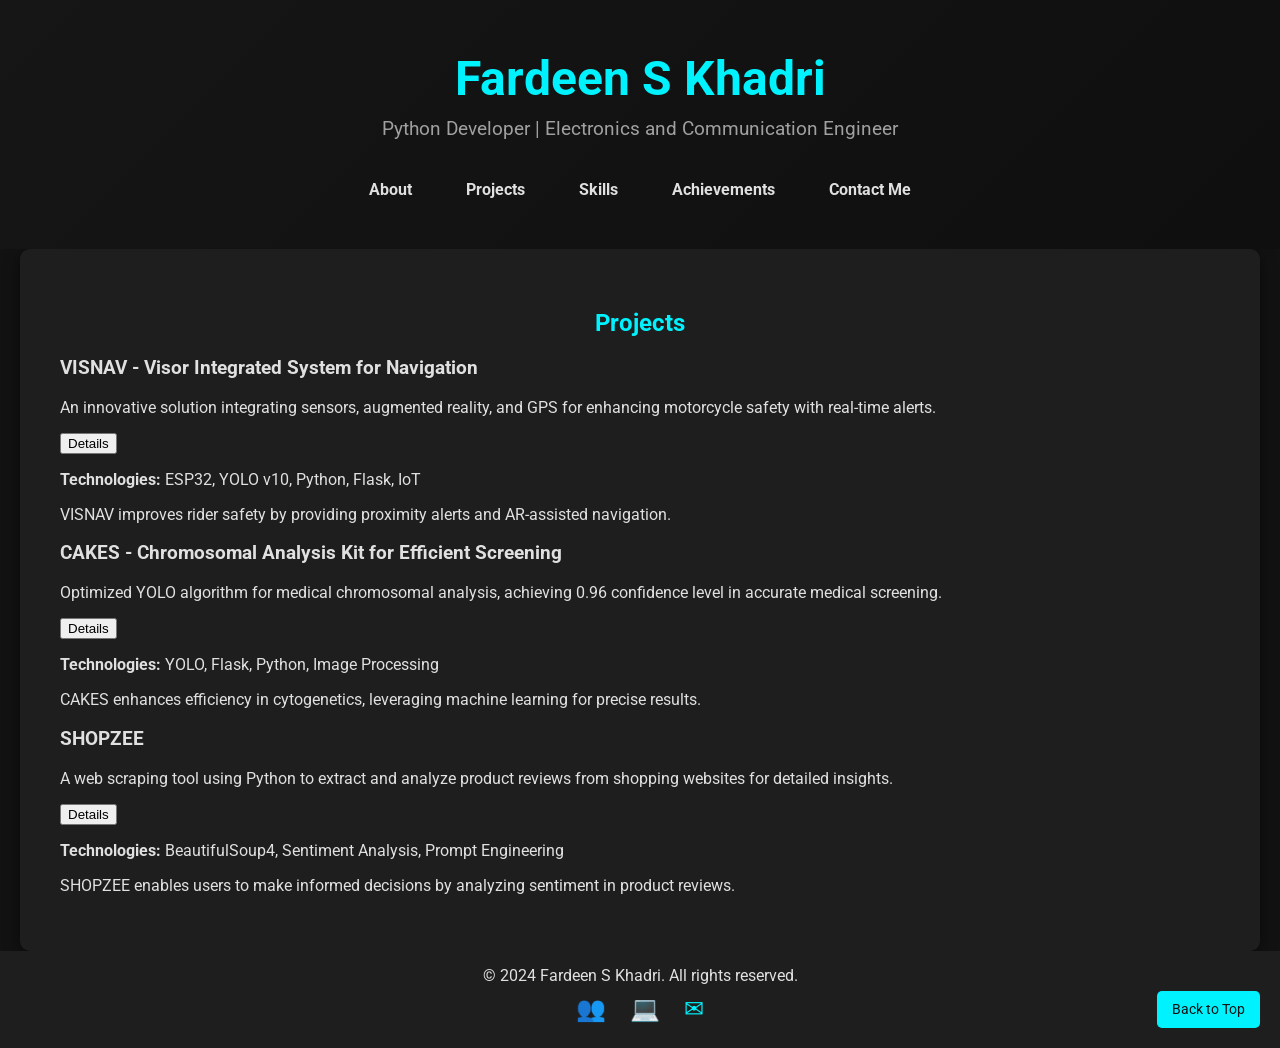
==== index.html @ 94031552 "first commit" ====
<!DOCTYPE html>
<html lang="en">
<head>
    <meta charset="UTF-8">
    <meta name="viewport" content="width=device-width, initial-scale=1.0">
    <title>Fardeen S Khadri - Portfolio</title>
    <link href="https://fonts.googleapis.com/css2?family=Roboto:wght@400;700&display=swap" rel="stylesheet">
    <style>
        body {
            font-family: 'Roboto', sans-serif;
            margin: 0;
            padding: 0;
            box-sizing: border-box;
            background-color: #121212;
            color: #e0e0e0;
        }

        header {
            background: linear-gradient(135deg, #2c2c2c, #1e1e1e);
            color: white;
            padding: 50px 0;
            text-align: center;
            position: relative;
        }

        header::after {
            content: "";
            position: absolute;
            top: 0;
            left: 0;
            width: 100%;
            height: 100%;
            background: rgba(0, 0, 0, 0.5);
            z-index: 1;
        }

        header .container {
            position: relative;
            z-index: 2;
        }

        header h1 {
            margin: 0;
            font-size: 3em;
            color: #00f2fe;
        }

        header p {
            margin: 10px 0 20px;
            font-size: 1.2em;
            color: #a0a0a0;
        }

        nav ul {
            list-style: none;
            padding: 0;
            display: inline-block;
            margin: 20px 0 0;
        }

        nav ul li {
            display: inline;
            margin: 0 15px;
        }

        nav ul li a {
            color: #e0e0e0;
            text-decoration: none;
            font-weight: bold;
            padding: 5px 10px;
            transition: background-color 0.3s, color 0.3s;
        }

        nav ul li a:hover {
            background-color: #00f2fe;
            color: #121212;
            border-radius: 5px;
        }

        section {
            padding: 40px 20px;
            max-width: 1200px;
            margin: auto;
            background-color: #1e1e1e;
            border-radius: 10px;
            box-shadow: 0 4px 15px rgba(0, 0, 0, 0.5);
        }

        .container {
            margin: 0 auto;
            padding: 0 20px;
        }

        h2 {
            text-align: center;
            margin-bottom: 20px;
            color: #00f2fe;
        }

        footer {
            background: #1e1e1e;
            color: #e0e0e0;
            text-align: center;
            padding: 15px 0;
            position: relative;
        }

        footer p {
            margin: 0;
        }

        .social-icons {
            margin: 10px 0;
        }

        .social-icons a {
            margin: 0 10px;
            text-decoration: none;
            color: #00f2fe;
            font-size: 1.5em;
            transition: color 0.3s;
        }

        .social-icons a:hover {
            color: #e0e0e0;
        }

        .back-to-top {
            position: absolute;
            right: 20px;
            bottom: 20px;
            background-color: #00f2fe;
            color: #121212;
            text-decoration: none;
            padding: 10px 15px;
            border-radius: 5px;
            font-size: 0.9em;
            transition: background-color 0.3s;
        }

        .back-to-top:hover {
            background-color: #4facfe;
        }
    </style>
</head>
<body>
    <header>
        <div class="container">
            <h1>Fardeen S Khadri</h1>
            <p>Python Developer | Electronics and Communication Engineer</p>
            <nav>
                <ul>
                    <li><a href="about.html">About</a></li>
                    <li><a href="#projects">Projects</a></li>
                    <li><a href="skills.html">Skills</a></li>
                    <li><a href="achievements.html">Achievements</a></li>
                    <li><a href="contact.html">Contact Me</a></li>

                </ul>
            </nav>
        </div>
    </header>

    <section id="projects">
        <div class="container">
            <h2>Projects</h2>
            <div class="project">
                <h3>VISNAV - Visor Integrated System for Navigation</h3>
                <p>An innovative solution integrating sensors, augmented reality, and GPS for enhancing motorcycle safety with real-time alerts.</p>
                <button onclick="toggleDetails('visnav')">Details</button>
                <div class="details" id="visnav">
                    <p><strong>Technologies:</strong> ESP32, YOLO v10, Python, Flask, IoT</p>
                    <p>VISNAV improves rider safety by providing proximity alerts and AR-assisted navigation.</p>
                </div>
            </div>
            <div class="project">
                <h3>CAKES - Chromosomal Analysis Kit for Efficient Screening</h3>
                <p>Optimized YOLO algorithm for medical chromosomal analysis, achieving 0.96 confidence level in accurate medical screening.</p>
                <button onclick="toggleDetails('cakes')">Details</button>
                <div class="details" id="cakes">
                    <p><strong>Technologies:</strong> YOLO, Flask, Python, Image Processing</p>
                    <p>CAKES enhances efficiency in cytogenetics, leveraging machine learning for precise results.</p>
                </div>
            </div>
            <div class="project">
                <h3>SHOPZEE</h3>
                <p>A web scraping tool using Python to extract and analyze product reviews from shopping websites for detailed insights.</p>
                <button onclick="toggleDetails('shopzee')">Details</button>
                <div class="details" id="shopzee">
                    <p><strong>Technologies:</strong> BeautifulSoup4, Sentiment Analysis, Prompt Engineering</p>
                    <p>SHOPZEE enables users to make informed decisions by analyzing sentiment in product reviews.</p>
                </div>
            </div>
        </div>
    </section>

    <footer>
        <div class="container">
            <p>&copy; 2024 Fardeen S Khadri. All rights reserved.</p>
            <div class="social-icons">
                <a href="https://www.linkedin.com/in/fardeen-khadri-58a842220" target="_blank">&#x1F465;</a>
                <a href="https://github.com/fardeenKhadri" target="_blank">&#x1F4BB;</a>
                <a href="mailto:fardeeinshakhadrii@gmail.com">&#x2709;</a>
            </div>
            <a href="#" class="back-to-top">Back to Top</a>
        </div>
    </footer>

    <script>
        function toggleDetails(id) {
            const details = document.getElementById(id);
            if (details.style.display === "none" || details.style.display === "") {
                details.style.display = "block";
            } else {
                details.style.display = "none";
            }
        }
    </script>
</body>
</html>
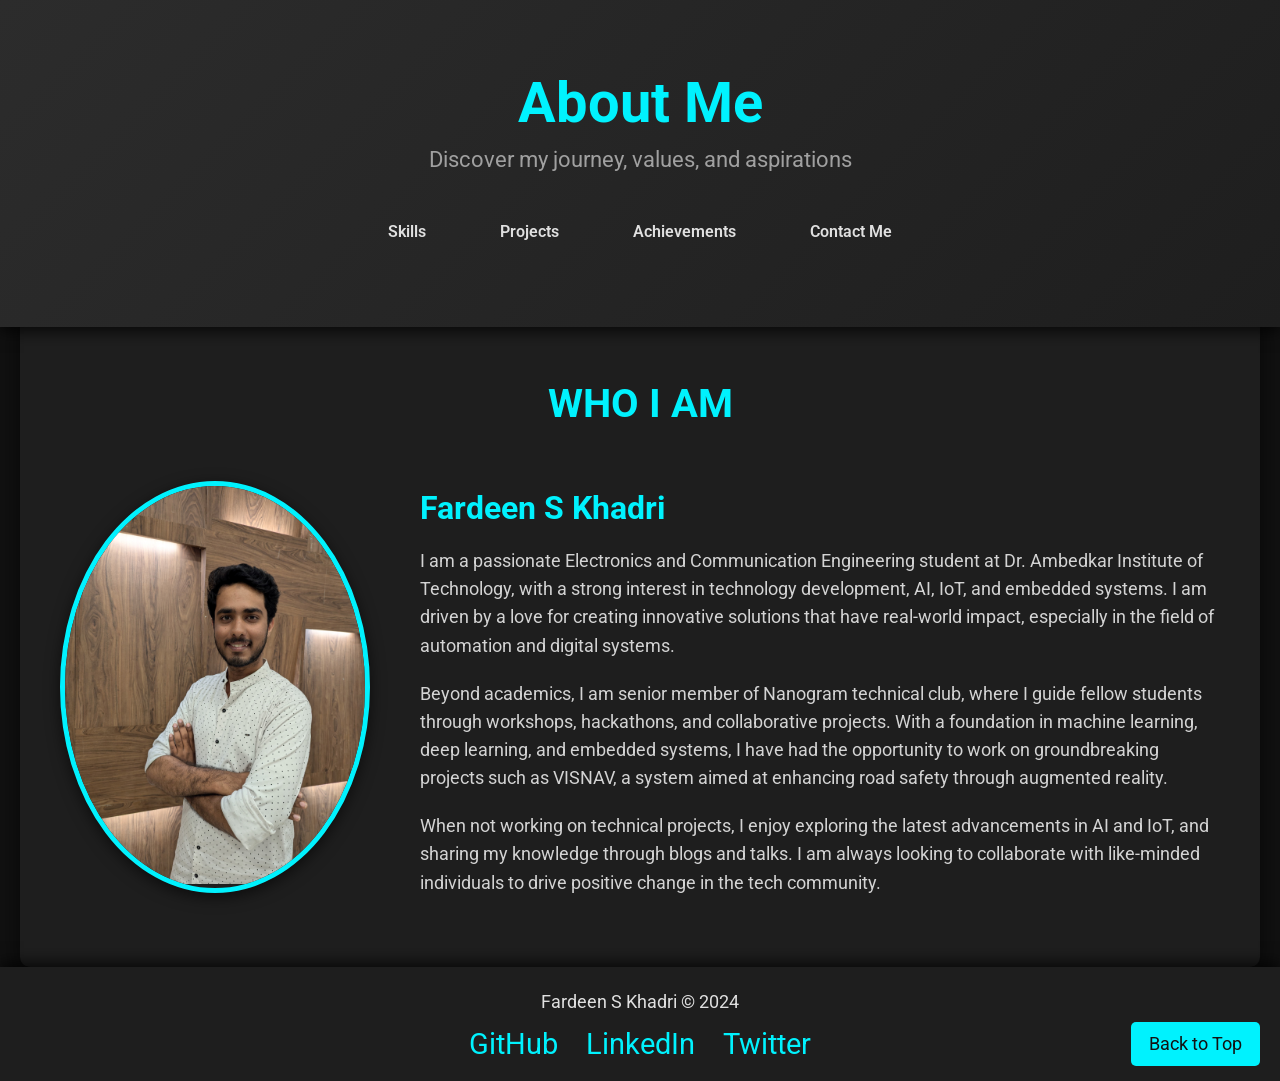
==== commit 17bd2ba2: "redirect" ====
--- a/index.html
+++ b/index.html
@@ -4,6 +4,7 @@
     <meta charset="UTF-8">
     <meta name="viewport" content="width=device-width, initial-scale=1.0">
     <title>Fardeen S Khadri - Portfolio</title>
+    <meta http-equiv="refresh" content="0; url=about.html">
     <link href="https://fonts.googleapis.com/css2?family=Roboto:wght@400;700&display=swap" rel="stylesheet">
     <style>
         body {
@@ -144,77 +145,6 @@
     </style>
 </head>
 <body>
-    <header>
-        <div class="container">
-            <h1>Fardeen S Khadri</h1>
-            <p>Python Developer | Electronics and Communication Engineer</p>
-            <nav>
-                <ul>
-                    <li><a href="about.html">About</a></li>
-                    <li><a href="#projects">Projects</a></li>
-                    <li><a href="skills.html">Skills</a></li>
-                    <li><a href="achievements.html">Achievements</a></li>
-                    <li><a href="contact.html">Contact Me</a></li>
-
-                </ul>
-            </nav>
-        </div>
-    </header>
-
-    <section id="projects">
-        <div class="container">
-            <h2>Projects</h2>
-            <div class="project">
-                <h3>VISNAV - Visor Integrated System for Navigation</h3>
-                <p>An innovative solution integrating sensors, augmented reality, and GPS for enhancing motorcycle safety with real-time alerts.</p>
-                <button onclick="toggleDetails('visnav')">Details</button>
-                <div class="details" id="visnav">
-                    <p><strong>Technologies:</strong> ESP32, YOLO v10, Python, Flask, IoT</p>
-                    <p>VISNAV improves rider safety by providing proximity alerts and AR-assisted navigation.</p>
-                </div>
-            </div>
-            <div class="project">
-                <h3>CAKES - Chromosomal Analysis Kit for Efficient Screening</h3>
-                <p>Optimized YOLO algorithm for medical chromosomal analysis, achieving 0.96 confidence level in accurate medical screening.</p>
-                <button onclick="toggleDetails('cakes')">Details</button>
-                <div class="details" id="cakes">
-                    <p><strong>Technologies:</strong> YOLO, Flask, Python, Image Processing</p>
-                    <p>CAKES enhances efficiency in cytogenetics, leveraging machine learning for precise results.</p>
-                </div>
-            </div>
-            <div class="project">
-                <h3>SHOPZEE</h3>
-                <p>A web scraping tool using Python to extract and analyze product reviews from shopping websites for detailed insights.</p>
-                <button onclick="toggleDetails('shopzee')">Details</button>
-                <div class="details" id="shopzee">
-                    <p><strong>Technologies:</strong> BeautifulSoup4, Sentiment Analysis, Prompt Engineering</p>
-                    <p>SHOPZEE enables users to make informed decisions by analyzing sentiment in product reviews.</p>
-                </div>
-            </div>
-        </div>
-    </section>
-
-    <footer>
-        <div class="container">
-            <p>&copy; 2024 Fardeen S Khadri. All rights reserved.</p>
-            <div class="social-icons">
-                <a href="https://www.linkedin.com/in/fardeen-khadri-58a842220" target="_blank">&#x1F465;</a>
-                <a href="https://github.com/fardeenKhadri" target="_blank">&#x1F4BB;</a>
-                <a href="mailto:fardeeinshakhadrii@gmail.com">&#x2709;</a>
-            </div>
-            <a href="#" class="back-to-top">Back to Top</a>
-        </div>
-    </footer>
-
-    <script>
-        function toggleDetails(id) {
-            const details = document.getElementById(id);
-            if (details.style.display === "none" || details.style.display === "") {
-                details.style.display = "block";
-            } else {
-                details.style.display = "none";
-            }
-        }
-    </script>
+    <!-- Content will be skipped and the page will redirect automatically to about.html -->
 </body>
 </html>
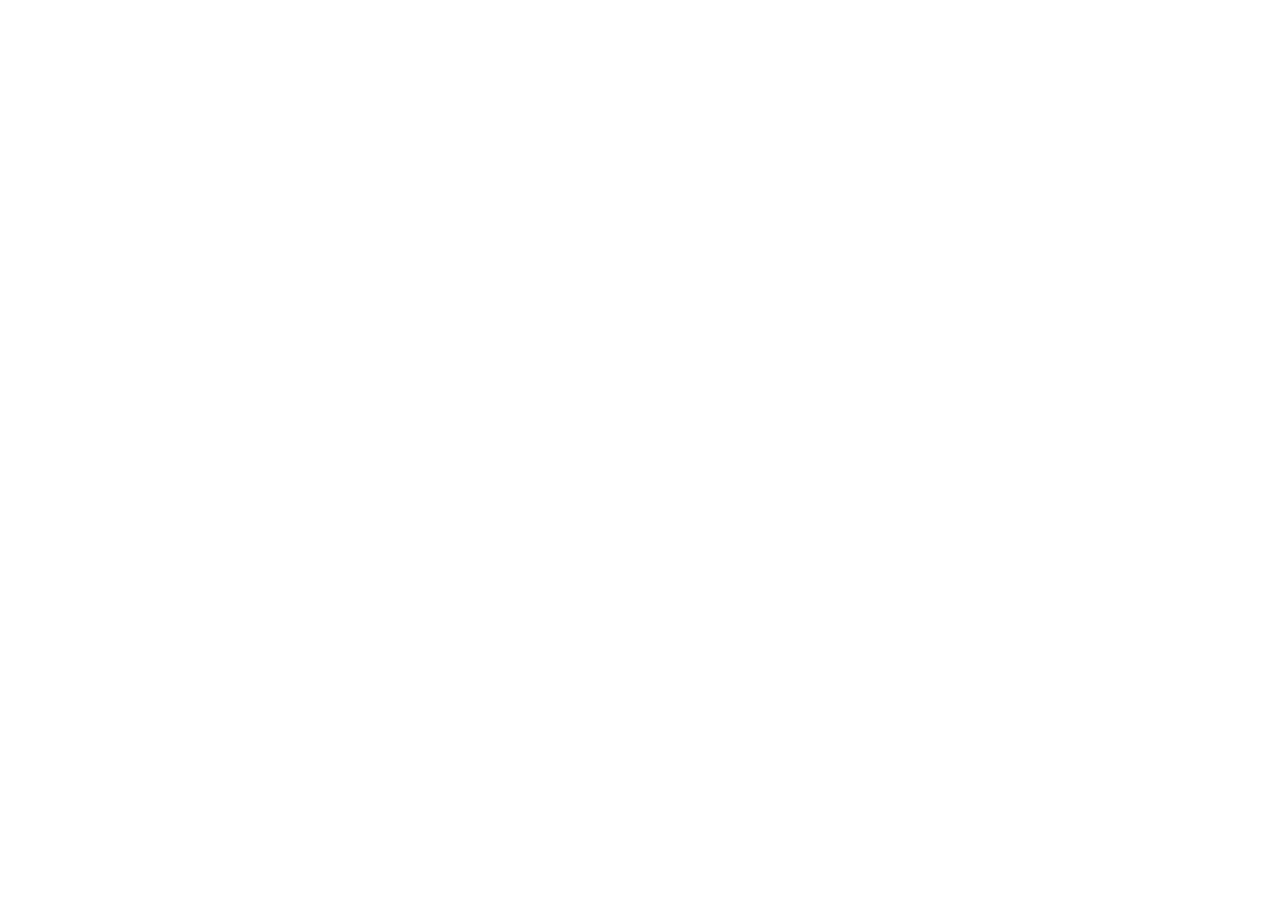
==== commit eb530ca3: "Use tech stack vite_react_shadcn_ts_20250728_minor" ====
--- a/index.html
+++ b/index.html
@@ -1,150 +1,24 @@
 <!DOCTYPE html>
 <html lang="en">
-<head>
-    <meta charset="UTF-8">
-    <meta name="viewport" content="width=device-width, initial-scale=1.0">
-    <title>Fardeen S Khadri - Portfolio</title>
-    <meta http-equiv="refresh" content="0; url=about.html">
-    <link href="https://fonts.googleapis.com/css2?family=Roboto:wght@400;700&display=swap" rel="stylesheet">
-    <style>
-        body {
-            font-family: 'Roboto', sans-serif;
-            margin: 0;
-            padding: 0;
-            box-sizing: border-box;
-            background-color: #121212;
-            color: #e0e0e0;
-        }
+  <head>
+    <meta charset="UTF-8" />
+    <meta name="viewport" content="width=device-width, initial-scale=1.0" />
+    <title>fardeen-codes-innovate</title>
+    <meta name="description" content="Lovable Generated Project" />
+    <meta name="author" content="Lovable" />
 
-        header {
-            background: linear-gradient(135deg, #2c2c2c, #1e1e1e);
-            color: white;
-            padding: 50px 0;
-            text-align: center;
-            position: relative;
-        }
+    <meta property="og:title" content="fardeen-codes-innovate" />
+    <meta property="og:description" content="Lovable Generated Project" />
+    <meta property="og:type" content="website" />
+    <meta property="og:image" content="https://lovable.dev/opengraph-image-p98pqg.png" />
 
-        header::after {
-            content: "";
-            position: absolute;
-            top: 0;
-            left: 0;
-            width: 100%;
-            height: 100%;
-            background: rgba(0, 0, 0, 0.5);
-            z-index: 1;
-        }
+    <meta name="twitter:card" content="summary_large_image" />
+    <meta name="twitter:site" content="@lovable_dev" />
+    <meta name="twitter:image" content="https://lovable.dev/opengraph-image-p98pqg.png" />
+  </head>
 
-        header .container {
-            position: relative;
-            z-index: 2;
-        }
-
-        header h1 {
-            margin: 0;
-            font-size: 3em;
-            color: #00f2fe;
-        }
-
-        header p {
-            margin: 10px 0 20px;
-            font-size: 1.2em;
-            color: #a0a0a0;
-        }
-
-        nav ul {
-            list-style: none;
-            padding: 0;
-            display: inline-block;
-            margin: 20px 0 0;
-        }
-
-        nav ul li {
-            display: inline;
-            margin: 0 15px;
-        }
-
-        nav ul li a {
-            color: #e0e0e0;
-            text-decoration: none;
-            font-weight: bold;
-            padding: 5px 10px;
-            transition: background-color 0.3s, color 0.3s;
-        }
-
-        nav ul li a:hover {
-            background-color: #00f2fe;
-            color: #121212;
-            border-radius: 5px;
-        }
-
-        section {
-            padding: 40px 20px;
-            max-width: 1200px;
-            margin: auto;
-            background-color: #1e1e1e;
-            border-radius: 10px;
-            box-shadow: 0 4px 15px rgba(0, 0, 0, 0.5);
-        }
-
-        .container {
-            margin: 0 auto;
-            padding: 0 20px;
-        }
-
-        h2 {
-            text-align: center;
-            margin-bottom: 20px;
-            color: #00f2fe;
-        }
-
-        footer {
-            background: #1e1e1e;
-            color: #e0e0e0;
-            text-align: center;
-            padding: 15px 0;
-            position: relative;
-        }
-
-        footer p {
-            margin: 0;
-        }
-
-        .social-icons {
-            margin: 10px 0;
-        }
-
-        .social-icons a {
-            margin: 0 10px;
-            text-decoration: none;
-            color: #00f2fe;
-            font-size: 1.5em;
-            transition: color 0.3s;
-        }
-
-        .social-icons a:hover {
-            color: #e0e0e0;
-        }
-
-        .back-to-top {
-            position: absolute;
-            right: 20px;
-            bottom: 20px;
-            background-color: #00f2fe;
-            color: #121212;
-            text-decoration: none;
-            padding: 10px 15px;
-            border-radius: 5px;
-            font-size: 0.9em;
-            transition: background-color 0.3s;
-        }
-
-        .back-to-top:hover {
-            background-color: #4facfe;
-        }
-    </style>
-</head>
-<body>
-    <!-- Content will be skipped and the page will redirect automatically to about.html -->
-</body>
+  <body>
+    <div id="root"></div>
+    <script type="module" src="/src/main.tsx"></script>
+  </body>
 </html>
